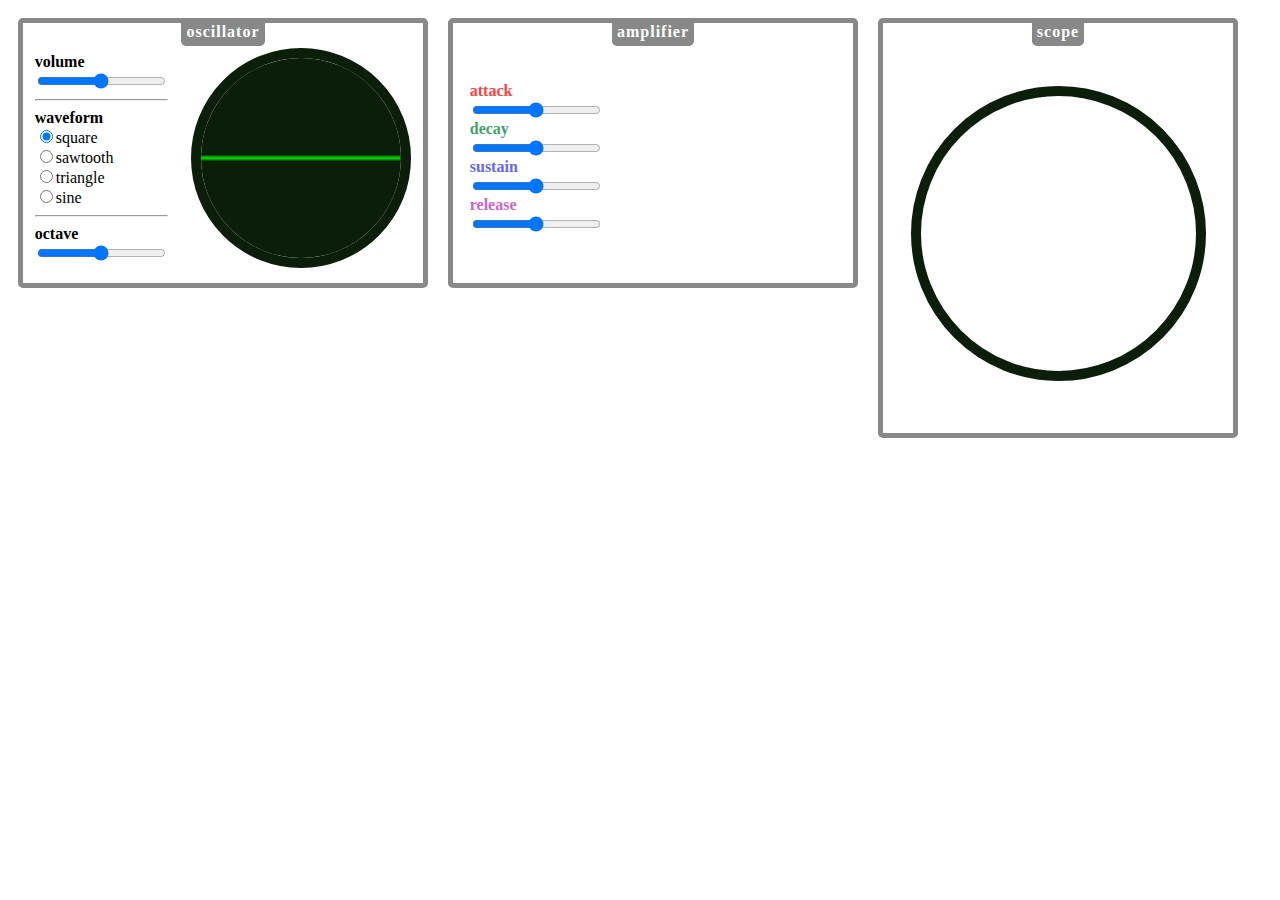
==== envelope_demo.html @ b97886c2 "big scope" ====
<head>
  <title>envelope!</title>
  <script src="scope.js"></script>
  <script src="osc.js"></script>
  <script src="amp.js"></script>
  <script src="midi.js"></script>
  <script src="envelope_demo.js"></script>
  <link href="everything.css" rel="stylesheet" type="text/css"></link>
</head>
<body>
  <div class="moduleContainer">

    <div class="module osc">
      <div class="tag">oscillator</div>
      <div class="controls">
        <label class="block" for="volumeControl">volume</label>
        <input class="volumeControl" type="range" min="0" max="1" step="0.1"></input>
        <hr>
        <label class="block" for="waveform">waveform</label>
        <input class="waveformControl" type="radio" name="waveform" value="square" checked>square</input><br>
        <input class="waveformControl" type="radio" name="waveform" value="sawtooth">sawtooth</input><br>
        <input class="waveformControl" type="radio" name="waveform" value="triangle">triangle</input><br>
        <input class="waveformControl" type="radio" name="waveform" value="sine">sine</input><br>
        <hr>
        <label class="block" for="octaveControl">octave</label>
        <input class="octaveControl" type="range" min="-1" max="1" step="1"></input>
      </div>
      <div class="scopeContainer">
        <canvas class="scope smallScope"></canvas>
      </div>
    </div>

    <div class="module amp">
      <div class="tag">amplifier</div>
      <div class="controls">
        <label class="attackLabel block" for="attack">attack</label>
        <input class="attackControl" type="range" min="0" max="100" step="1"></input>
        <label class="decayLabel block" for="decay">decay</label>
        <input class="decayControl" type="range" min="0" max="100" step="1"></input>
        <label class="sustainLabel block" for="sustain">sustain</label>
        <input class="sustainControl" type="range" min="0" max="100" step="1"></input>
        <label class="releaseLabel block" for="release">release</label>
        <input class="releaseControl" type="range" min="0" max="100" step="1"></input>
      </div>
      <div class="graphContainer">
        <canvas class="ADSRGraph"></canvas>
      </div>
    </div>

    <div class="module scopeModule">
      <div class="tag">scope</div>
      <div class="graphContainer">
        <canvas class="scope bigScope"></canvas>
      </div>
    </div>

  </div>
</body>
---- everything.css ----
label {
  font-weight: 600;
}

.block {
  display: block;
}

.inline-block {
  display: inline-block;
}

.half-width {
  width: 50%;
}

.scope {
  border: 10px solid rgb(10, 30, 10);
  border-radius:200px;
}

.smallScope {
  width: 200px;
  height: 200px;
}

.bigScope {
  width: 275px;
  height: 275px;
}

.ADSRGraph {
  width: 200px;
  height: 150px;
}

.moduleContainer {
  display: flex;
}

.module {
  height: 250px;
  width: 400px;
  border-radius: 5px;
  border: 5px solid #888;
  display: flex;
  position: relative;
  justify-content: space-around;
  align-items: center;
  padding-top: 10px;
  margin: 10px;
}

.module .tag {
  color: #fff;
  background-color: #888;
  position: absolute;
  margin: 0 auto;
  top: -5px;
  font-weight: 600;
  letter-spacing: 1;
  border:5px solid #888;
  border-radius: 5px;
}

.osc {
  width: 400px;
}

.attackLabel {
  color: #ff4242;
}

.decayLabel {
  color: #45a367;
}

.sustainLabel {
  color: #66e;
}

.releaseLabel {
  color: #c6c;
}

.scopeModule {
  height: 400px;
  width: 350px;
}
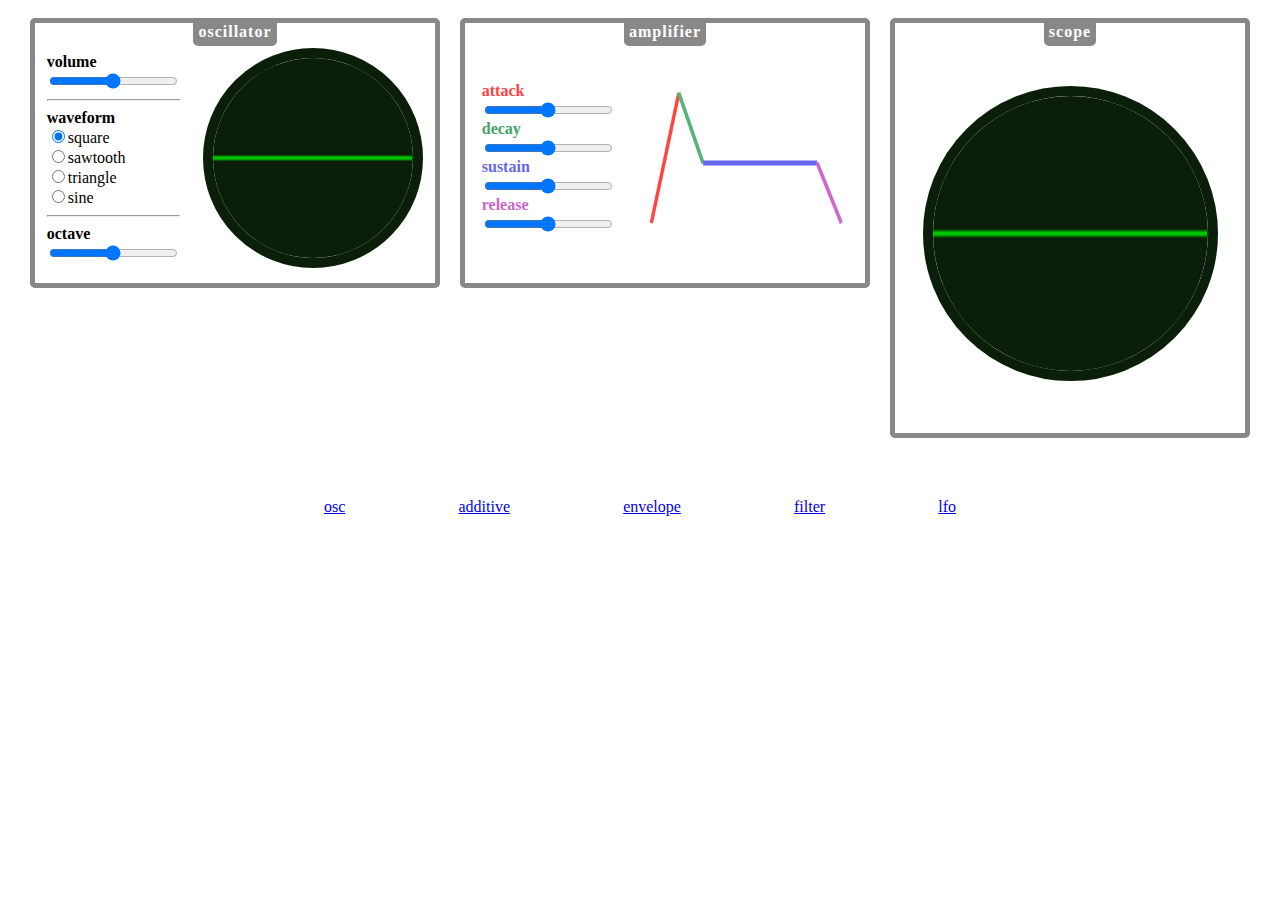
==== commit db3492fe: "added navigation" ====
--- a/envelope_demo.html
+++ b/envelope_demo.html
@@ -2,6 +2,7 @@
   <title>envelope!</title>
   <script src="scope.js"></script>
   <script src="osc.js"></script>
+  <script src="envelope.js"></script>
   <script src="amp.js"></script>
   <script src="midi.js"></script>
   <script src="envelope_demo.js"></script>
@@ -53,6 +54,13 @@
         <canvas class="scope bigScope"></canvas>
       </div>
     </div>
+  </div>
 
+  <div class="navContainer">
+    <a href="osc_demo.html">osc</a>
+    <a href="additive_demo.html">additive</a>
+    <a href="envelope_demo.html">envelope</a>
+    <a href="filter_demo.html">filter</a>
+    <a href="lfo_demo.html">lfo</a>
   </div>
 </body>
--- a/everything.css
+++ b/everything.css
@@ -1,5 +1,9 @@
 label {
   font-weight: 600;
+}
+
+.hidden {
+  display: none;
 }
 
 .block {
@@ -19,6 +23,11 @@
   border-radius:200px;
 }
 
+.freqGraph {
+  height: 275px;
+  width: 350px;
+}
+
 .smallScope {
   width: 200px;
   height: 200px;
@@ -36,6 +45,19 @@
 
 .moduleContainer {
   display: flex;
+  justify-content: center;
+}
+
+.navContainer {
+  display: flex;
+  justify-content: space-between;
+  width: 50%;
+  margin: 50px auto;
+}
+
+.vertContainer {
+  display: flex;
+  flex-direction: column;
 }
 
 .module {
@@ -49,6 +71,10 @@
   align-items: center;
   padding-top: 10px;
   margin: 10px;
+}
+
+.module.extraWide {
+  width: 600px;
 }
 
 .module .tag {
@@ -88,3 +114,19 @@
   width: 350px;
 }
 
+.scopeToggle {
+  position: absolute;
+  margin: 0 auto;
+  bottom: 0;
+  left: 0;
+}
+
+.xmodContainer {
+  margin-left: 10px;
+}
+
+.frequencies {
+  width: 50%;
+  margin: 10px auto;
+}
+
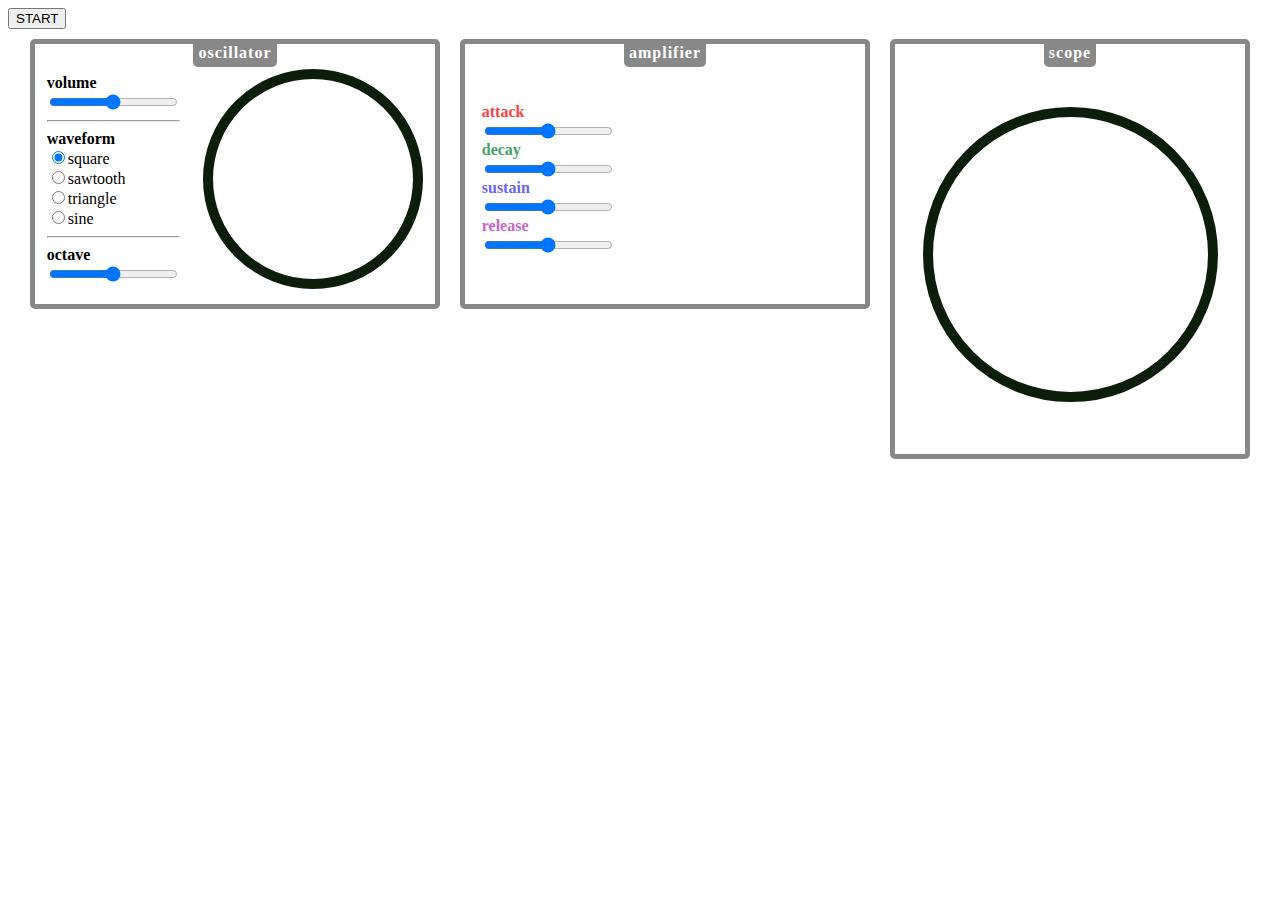
==== commit 693a2c92: "start buttons" ====
--- a/envelope_demo.html
+++ b/envelope_demo.html
@@ -9,6 +9,7 @@
   <link href="everything.css" rel="stylesheet" type="text/css"></link>
 </head>
 <body>
+  <button id="start">START</button>
   <div class="moduleContainer">
 
     <div class="module osc">
@@ -54,13 +55,6 @@
         <canvas class="scope bigScope"></canvas>
       </div>
     </div>
-  </div>
 
-  <div class="navContainer">
-    <a href="osc_demo.html">osc</a>
-    <a href="additive_demo.html">additive</a>
-    <a href="envelope_demo.html">envelope</a>
-    <a href="filter_demo.html">filter</a>
-    <a href="lfo_demo.html">lfo</a>
   </div>
 </body>
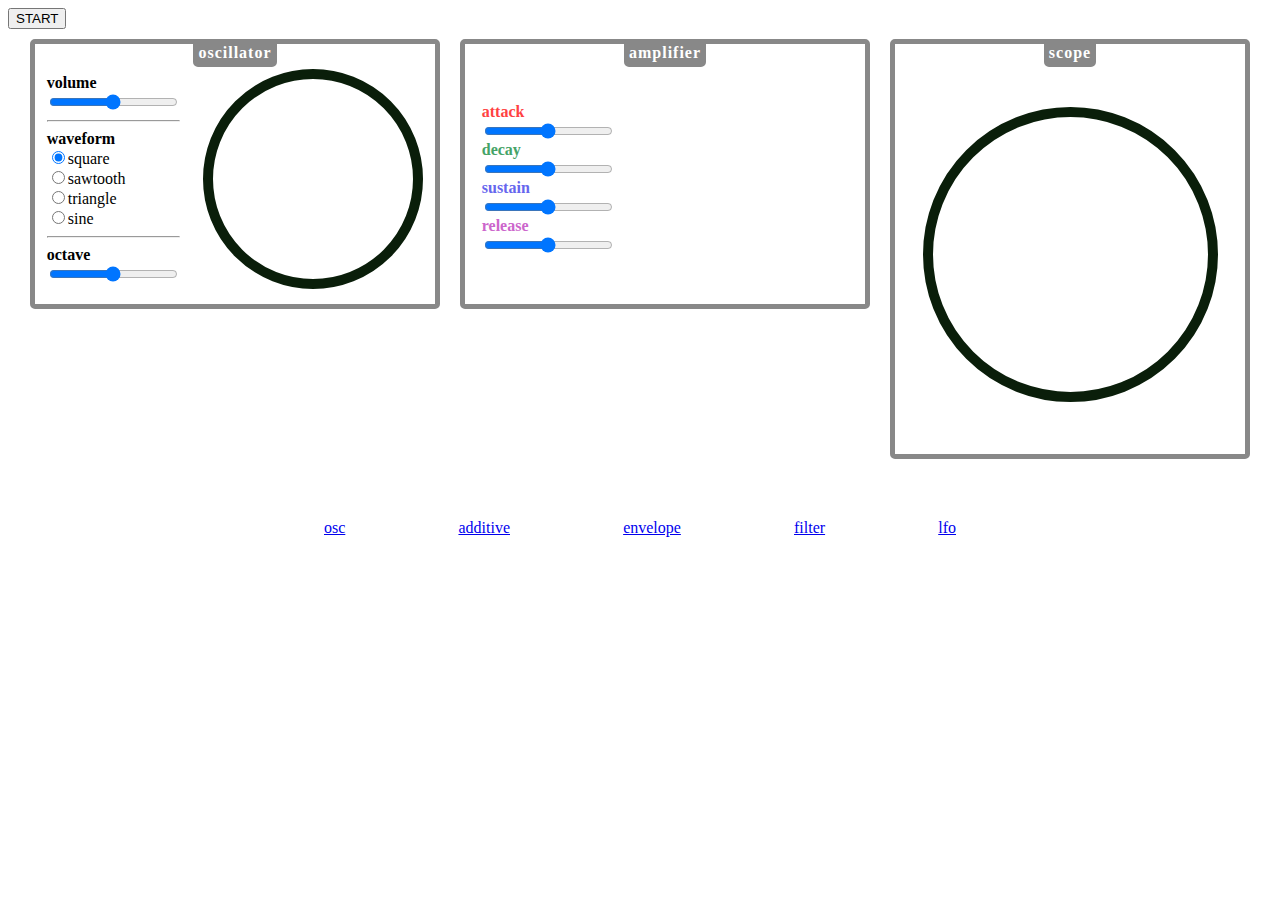
==== commit afd5f90f: "Merge branch 'master' of github.com:BordenJardine/synthDemo" ====
--- a/envelope_demo.html
+++ b/envelope_demo.html
@@ -55,6 +55,13 @@
         <canvas class="scope bigScope"></canvas>
       </div>
     </div>
+  </div>
 
+  <div class="navContainer">
+    <a href="osc_demo.html">osc</a>
+    <a href="additive_demo.html">additive</a>
+    <a href="envelope_demo.html">envelope</a>
+    <a href="filter_demo.html">filter</a>
+    <a href="lfo_demo.html">lfo</a>
   </div>
 </body>
